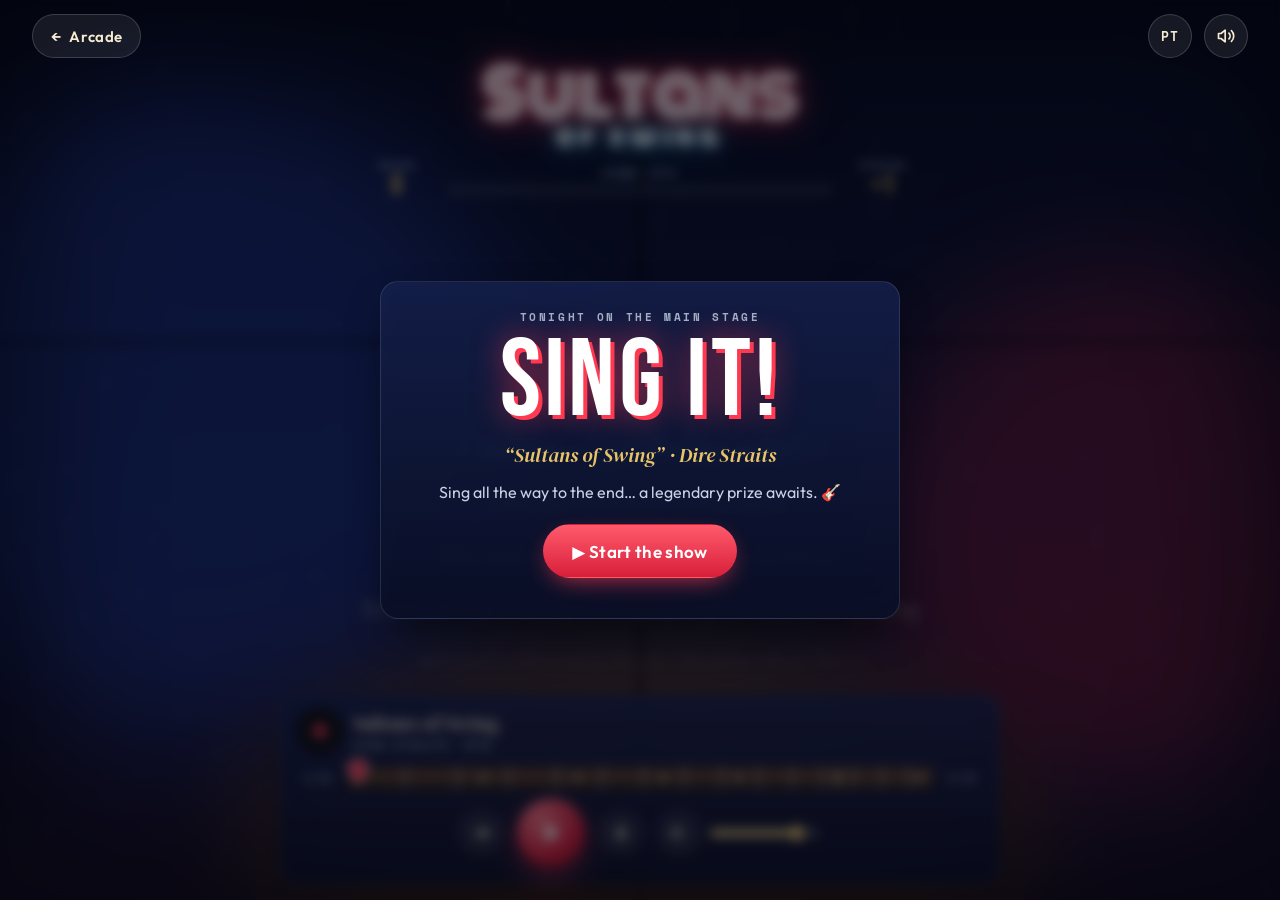
==== karaoke/index.html @ 79ee92e6 "Add The Sultan's Arcade games website A small static games site made as a gift (plain HTML/CSS/JS, n" ====
<!doctype html>
<html lang="en">
<head>
  <meta charset="utf-8">
  <meta name="viewport" content="width=device-width, initial-scale=1, viewport-fit=cover">
  <title>Sing It! · Dire Straits Karaoke</title>
  <meta name="theme-color" content="#070b1d">
  <link rel="icon" href="../assets/art/favicon.svg" type="image/svg+xml">
  <link rel="preconnect" href="https://fonts.googleapis.com">
  <link rel="preconnect" href="https://fonts.gstatic.com" crossorigin>
  <link href="https://fonts.googleapis.com/css2?family=Bebas+Neue&family=DM+Serif+Display:ital@0;1&family=Monoton&family=Outfit:wght@400;600;800&family=Space+Mono:wght@400;700&display=swap" rel="stylesheet">
  <link rel="stylesheet" href="../assets/css/theme.css">
  <link rel="stylesheet" href="../assets/css/collectible.css">
  <link rel="stylesheet" href="karaoke.css">
</head>
<body data-title-key="title.karaoke">
  <!-- ======= atmosphere: a rainy South London night outside the pub ======= -->
  <div class="scene" aria-hidden="true">
    <div class="glow g1"></div><div class="glow g2"></div><div class="glow g3"></div>
    <canvas id="rain"></canvas>
    <div class="window-frame"></div>
  </div>

  <header class="topbar">
    <a class="btn" href="../" data-nav data-i18n-attr="aria-label:nav.back">← <span class="hide-sm" data-i18n="nav.arcade">Arcade</span></a>
    <span class="spacer"></span>
    <button class="btn" type="button" id="setup-btn" hidden><svg viewBox="0 0 24 24" fill="none" stroke="currentColor" stroke-width="2" stroke-linecap="round" aria-hidden="true"><path d="M4 6h10M18 6h2M4 12h4M12 12h8M4 18h12M20 18h0"/><circle cx="16" cy="6" r="2"/><circle cx="10" cy="12" r="2"/><circle cx="18" cy="18" r="2"/></svg><span class="hide-sm" data-i18n="k.setup">Song setup</span></button>
    <button class="btn lang" data-lang-toggle type="button">PT</button>
    <button class="btn icon" data-mute-toggle type="button"></button>
  </header>

  <main class="karaoke">
    <!-- The song title and the lyrics always stay in the original English. -->
    <div class="sign" aria-hidden="true" lang="en">
      <span class="neon flicker sign-main">Sultans</span>
      <span class="neon sign-sub">of swing</span>
    </div>
    <h1 class="sr-only" data-i18n="k.h1">Sing It! Sultans of Swing karaoke</h1>

    <div class="hud">
      <div class="hud-box"><span class="hud-label" data-i18n="k.score">Score</span><span class="hud-val" id="score">0</span></div>
      <div class="hype" role="meter" data-i18n-attr="aria-label:k.hype" aria-valuemin="0" aria-valuemax="100" aria-valuenow="0" id="hype-meter">
        <span class="hud-label" data-i18n="k.hype">Crowd hype</span>
        <div class="hype-bar"><i id="hype"></i></div>
      </div>
      <div class="hud-box"><span class="hud-label" data-i18n="k.streak">Streak</span><span class="hud-val" id="streak">×1</span></div>
    </div>

    <section class="lyrics-view" data-i18n-attr="aria-label:k.lyricsAria">
      <ol class="lyrics" id="lyrics" lang="en"></ol>
      <p class="sr-only" aria-live="polite" id="lyric-live" lang="en"></p>
    </section>

    <!-- ======= the deck: transport controls ======= -->
    <section class="deck panel" data-i18n-attr="aria-label:k.controlsAria">
      <div class="now">
        <div class="disc" id="disc" aria-hidden="true"><i></i></div>
        <div class="now-text" lang="en">
          <strong id="song-title">Sultans of Swing</strong>
          <span id="song-artist">Dire Straits</span>
        </div>
      </div>

      <div class="neck-wrap">
        <span class="time" id="time-now">0:00</span>
        <div class="neck">
          <div class="neck-fill" id="neck-fill"></div>
          <div class="frets" id="frets" aria-hidden="true"></div>
          <input type="range" id="seek" min="0" max="1000" value="0" step="1" data-i18n-attr="aria-label:k.seek">
        </div>
        <span class="time" id="time-total">0:00</span>
      </div>

      <div class="transport">
        <button class="btn icon" type="button" id="restart" data-i18n-attr="aria-label:k.restart"><svg viewBox="0 0 24 24" fill="currentColor" aria-hidden="true"><path d="M6 5h2v14H6zM20 5v14L9 12z"/></svg></button>
        <button class="play" type="button" id="play" aria-label="Play"><svg class="i-play" viewBox="0 0 24 24" fill="currentColor" aria-hidden="true"><path d="M8 5v14l11-7z"/></svg><svg class="i-pause" viewBox="0 0 24 24" fill="currentColor" aria-hidden="true"><path d="M6 5h4v14H6zM14 5h4v14h-4z"/></svg></button>
        <button class="btn icon" type="button" id="mic" aria-pressed="false" data-i18n-attr="aria-label:k.mic"><svg viewBox="0 0 24 24" fill="none" stroke="currentColor" stroke-width="2" stroke-linecap="round" aria-hidden="true"><rect x="9" y="3" width="6" height="11" rx="3"/><path d="M5 11a7 7 0 0 0 14 0M12 18v3"/></svg></button>
        <div class="volume">
          <button class="btn icon" type="button" id="vol-btn" aria-label="Mute music"><svg viewBox="0 0 24 24" fill="none" stroke="currentColor" stroke-width="2" stroke-linecap="round" stroke-linejoin="round" aria-hidden="true"><path d="M11 5 6 9H3v6h3l5 4z"/><path d="M15.5 8.5a5 5 0 0 1 0 7"/></svg></button>
          <input type="range" id="volume" min="0" max="100" value="85" data-i18n-attr="aria-label:k.volume">
        </div>
      </div>
    </section>
  </main>

  <!-- ======= start screen ======= -->
  <div class="start" id="start">
    <div class="start-card panel">
      <p class="eyebrow" data-i18n="k.eyebrow">Tonight on the main stage</p>
      <h2 class="start-title" data-i18n="k.title">Sing It!</h2>
      <p class="start-sub" lang="en"><span id="start-song">“Sultans of Swing”</span> · Dire Straits</p>
      <p class="start-hint" data-i18n="k.hint">Sing all the way to the end… a legendary prize awaits. 🎸</p>
      <div class="start-actions">
        <button class="btn primary big" type="button" id="start-play" data-i18n="k.startShow" hidden>▶ Start the show</button>
      </div>
      <p class="start-foot" id="start-foot"></p>
    </div>
  </div>

  <!-- ======= song setup dialog ======= -->
  <dialog class="modal setup" id="setup">
    <div class="modal-head">
      <h2 data-i18n="k.setup">Song setup</h2>
      <button class="btn icon" type="button" data-close data-i18n-attr="aria-label:k.close">✕</button>
    </div>
    <div class="modal-body">
      <h3 data-i18n="k.lyricsH">📝 Lyrics</h3>
      <p class="muted" data-i18n-html="k.lyricsHelp"></p>
      <textarea id="lyrics-input" rows="10" spellcheck="false" lang="en" data-i18n-attr="aria-label:k.lyricsInput"></textarea>
      <div class="row">
        <button class="btn primary" type="button" id="apply-lyrics" data-i18n="k.saveLyrics">Save lyrics</button>
        <label class="btn start-at"><span data-i18n="k.startAt">Start at</span> <input id="sync-from" value="0:00" inputmode="decimal" autocomplete="off" spellcheck="false" data-i18n-attr="aria-label:k.startAtAria"></label>
        <button class="btn gold" type="button" id="sync-start" data-i18n="k.sync">⏱ Sync timings</button>
        <label class="btn"><input type="file" accept=".lrc,.txt,text/plain" id="lrc-file" class="sr-only"><span data-i18n="k.import">Import .lrc</span></label>
        <button class="btn" type="button" id="export-lrc" data-i18n="k.export">⬇ Export lyrics.js</button>
        <button class="btn" type="button" id="reset-lyrics" data-i18n="k.reset">Reset to default</button>
      </div>

      <p class="muted small" data-i18n="k.startAtHelp"></p>

      <div class="sync" id="sync" hidden>
        <p class="muted" data-i18n-html="k.syncHelp"></p>
        <p class="sync-next"><span data-i18n="k.next">Next:</span> <strong id="sync-line" lang="en">—</strong></p>
        <div class="row">
          <button class="btn primary big" type="button" id="sync-tap" data-i18n="k.tap">TAP</button>
          <button class="btn" type="button" id="sync-undo" data-i18n="k.undo">Undo</button>
          <button class="btn gold" type="button" id="sync-done" data-i18n="k.finish">Finish</button>
        </div>
        <p class="muted" id="sync-progress"></p>
      </div>
      <p class="muted small" data-i18n="k.localOnly">Lyrics are saved only in this browser — press Export lyrics.js and replace karaoke/lyrics.js with the downloaded file.</p>
    </div>
  </dialog>

  <!-- ======= the surprise ======= -->
  <div class="reveal" id="reveal" hidden>
    <div class="beams" aria-hidden="true"><i></i><i></i><i></i><i></i></div>
    <div class="reveal-inner">
      <div class="stage-1" id="stage-1">
        <p class="encore neon" data-i18n="k.encore">Encore!</p>
        <div class="stars" id="stars"></div>
        <p class="final-score"><span data-i18n="k.finalScore">Final score</span> <b id="final-score">0</b></p>
      </div>

      <div class="stage-2" id="stage-2" hidden>
        <p class="unlock-label" data-i18n="k.unlocked">✦ New collectible unlocked ✦</p>
        <button class="mystery" type="button" id="mystery" data-i18n-attr="aria-label:k.revealAria">
          <span class="mystery-inner">
            <span class="m-ring"></span>
            <span class="m-q">?</span>
            <span class="m-text" data-i18n="k.legendary">Legendary</span>
          </span>
        </button>
        <p class="tap-hint" data-i18n="k.tapReveal">Tap to reveal</p>
      </div>

      <div class="stage-miss" id="stage-miss" hidden>
        <p class="miss-icon" aria-hidden="true">🔒</p>
        <h2 class="reveal-headline" data-i18n="k.missTitle">So close!</h2>
        <p class="reveal-message" data-i18n="k.missText"></p>
        <div class="reveal-actions">
          <button class="btn primary" type="button" id="miss-again" data-i18n="k.missAgain">🎤 Sing the whole song</button>
          <a class="btn" href="../" data-nav data-i18n="k.missBack">← Back to the arcade</a>
        </div>
      </div>

      <div class="stage-3" id="stage-3" hidden>
        <p class="rarity-banner" data-i18n="k.rarityBanner">★ Legendary · Limited Edition ★</p>
        <h2 class="reveal-headline" id="reveal-headline"></h2>
        <p class="reveal-message" id="reveal-message"></p>
        <div id="reveal-tickets"></div>
        <div class="reveal-actions">
          <a class="btn gold" href="../ticket/" data-nav data-i18n="k.keep">🎟️ Keep &amp; print the tickets</a>
          <button class="btn" type="button" id="again" data-i18n="k.singAgain">🎤 Sing again</button>
        </div>
      </div>
    </div>
  </div>

  <script src="../assets/js/i18n.js"></script>
  <script src="../assets/js/arcade.js"></script>
  <script src="../assets/js/collectible.config.js"></script>
  <script src="../assets/js/collectible.js"></script>
  <script src="song.config.js"></script>
  <script src="lyrics.js"></script>
  <script src="karaoke.js"></script>
</body>
</html>
---- assets/css/theme.css ----
/* ==========================================================================
   The Sultan's Arcade — shared theme
   Every page includes this file. Page-specific styles live next to each game.
   ========================================================================== */

@view-transition { navigation: auto; }

:root {
  --night: #070b1d;
  --night-2: #0e1636;
  --navy: #16224f;
  --steel: #9fb3c8;
  --cream: #f6ead2;
  --paper: #efe2c4;
  --gold: #e8c36a;
  --gold-deep: #b8892f;
  --neon-red: #ff3b52;
  --neon-blue: #4fd1ff;
  --amber: #ffb347;
  --green: #4ade80;
  --ink: #1b1530;

  --radius: 18px;
  --shadow: 0 18px 40px -12px rgba(0, 0, 0, .65);
  --font-display: "Bebas Neue", "Impact", "Arial Narrow", sans-serif;
  --font-neon: "Monoton", "Bebas Neue", sans-serif;
  --font-serif: "DM Serif Display", Georgia, serif;
  --font-body: "Outfit", system-ui, -apple-system, "Segoe UI", sans-serif;
  --font-mono: "Space Mono", ui-monospace, Menlo, monospace;
}

*, *::before, *::after { box-sizing: border-box; }

html { -webkit-text-size-adjust: 100%; }
[hidden] { display: none !important; }

body {
  margin: 0;
  min-height: 100vh;
  min-height: 100dvh;
  font-family: var(--font-body);
  color: var(--cream);
  background:
    radial-gradient(1200px 600px at 50% -10%, rgba(79, 209, 255, .14), transparent 60%),
    radial-gradient(900px 500px at 100% 100%, rgba(255, 59, 82, .12), transparent 60%),
    var(--night);
  overflow-x: hidden;
  animation: page-in .5s ease both;
}

@keyframes page-in { from { opacity: 0; transform: translateY(8px); } to { opacity: 1; transform: none; } }
body.leaving { animation: page-out .28s ease both; }
@keyframes page-out { to { opacity: 0; transform: translateY(-6px); } }

a { color: var(--gold); }
img { max-width: 100%; display: block; }

:focus-visible { outline: 3px solid var(--neon-blue); outline-offset: 3px; border-radius: 6px; }

.sr-only {
  position: absolute; width: 1px; height: 1px; padding: 0; margin: -1px;
  overflow: hidden; clip: rect(0 0 0 0); white-space: nowrap; border: 0;
}

/* ---------- top bar shared by game pages ---------- */
.topbar {
  position: relative; z-index: 20;
  display: flex; align-items: center; gap: 12px;
  padding: 14px clamp(16px, 4vw, 32px);
}
.topbar .spacer { flex: 1; }
.topbar h1 {
  margin: 0; font-family: var(--font-display); font-weight: 400;
  letter-spacing: .06em; font-size: clamp(22px, 4vw, 30px);
}

/* ---------- buttons ---------- */
.btn {
  --bg: rgba(255, 255, 255, .08);
  display: inline-flex; align-items: center; justify-content: center; gap: 8px;
  min-height: 44px; padding: 10px 18px;
  border: 1px solid rgba(255, 255, 255, .16); border-radius: 999px;
  background: var(--bg); color: var(--cream);
  font: 600 15px/1 var(--font-body); letter-spacing: .02em;
  text-decoration: none; cursor: pointer;
  transition: transform .15s ease, background .2s ease, box-shadow .2s ease, border-color .2s;
  -webkit-tap-highlight-color: transparent;
}
.btn:hover { background: rgba(255, 255, 255, .14); transform: translateY(-1px); }
.btn:active { transform: translateY(1px) scale(.98); }
.btn[disabled] { opacity: .45; pointer-events: none; }
.btn.primary {
  background: linear-gradient(180deg, #ff5a6c, #d81f3a);
  border-color: transparent; color: #fff;
  box-shadow: 0 8px 24px -8px rgba(255, 59, 82, .8);
}
.btn.primary:hover { box-shadow: 0 10px 30px -6px rgba(255, 59, 82, .95); }
.btn.gold {
  background: linear-gradient(180deg, #f4d68a, #c9993d);
  color: #2a1c05; border-color: transparent;
  box-shadow: 0 8px 24px -8px rgba(232, 195, 106, .8);
}
.btn.icon { width: 44px; padding: 0; }
.btn.lang { width: 44px; padding: 0; font: 700 13px/1 var(--font-mono); letter-spacing: .06em; }
.btn svg { width: 20px; height: 20px; flex: none; }

/* ---------- neon text ---------- */
.neon {
  font-family: var(--font-neon); font-weight: 400;
  color: #fff;
  text-shadow:
    0 0 4px #fff, 0 0 10px var(--glow, var(--neon-red)),
    0 0 22px var(--glow, var(--neon-red)), 0 0 44px var(--glow, var(--neon-red));
}
.flicker { animation: flicker 6s infinite steps(1); }
@keyframes flicker {
  0%, 18%, 22%, 62%, 64%, 100% { opacity: 1; }
  20%, 63% { opacity: .35; }
}

/* ---------- panels & modals ---------- */
.panel {
  background: linear-gradient(180deg, rgba(22, 34, 79, .82), rgba(10, 15, 38, .92));
  border: 1px solid rgba(159, 179, 200, .18);
  border-radius: var(--radius);
  box-shadow: var(--shadow);
  backdrop-filter: blur(10px);
}

dialog.modal {
  width: min(640px, calc(100vw - 32px));
  max-height: calc(100dvh - 32px);
  padding: 0; color: var(--cream);
  background: linear-gradient(180deg, #17224d, #0b1129);
  border: 1px solid rgba(159, 179, 200, .25);
  border-radius: var(--radius);
  box-shadow: 0 30px 80px rgba(0, 0, 0, .7);
}
dialog.modal::backdrop { background: rgba(3, 5, 15, .7); backdrop-filter: blur(4px); }
dialog.modal[open] { animation: pop .25s ease both; }
@keyframes pop { from { opacity: 0; transform: scale(.96) translateY(8px); } }
.modal-head { display: flex; align-items: center; gap: 12px; padding: 18px 20px 6px; }
.modal-head h2 { margin: 0; flex: 1; font-family: var(--font-display); font-weight: 400; letter-spacing: .05em; font-size: 28px; }
.modal-body { padding: 8px 20px 20px; }

/* ---------- toast ---------- */
.toast {
  position: fixed; left: 50%; bottom: 24px; z-index: 200;
  transform: translate(-50%, 20px); opacity: 0;
  padding: 12px 18px; border-radius: 12px;
  background: #101a3d; border: 1px solid rgba(255, 255, 255, .15);
  box-shadow: var(--shadow); transition: .3s ease; pointer-events: none;
  max-width: calc(100vw - 32px);
}
.toast.show { transform: translate(-50%, 0); opacity: 1; }

/* ---------- confetti canvas ---------- */
canvas.fx-layer { position: fixed; inset: 0; width: 100%; height: 100%; pointer-events: none; z-index: 150; }

@media (prefers-reduced-motion: reduce) {
  *, *::before, *::after { animation-duration: .01ms !important; animation-iteration-count: 1 !important; transition-duration: .01ms !important; }
}
---- assets/css/collectible.css ----
/* ==========================================================================
   Collectible concert ticket — vintage poster meets holographic trading card
   ========================================================================== */

.ticket-pair {
  display: flex; justify-content: center; align-items: flex-start;
  gap: clamp(16px, 3vw, 36px); flex-wrap: wrap;
  perspective: 1400px;
}
.ticket-slot { width: min(340px, 86vw); }

.ticket {
  --mx: 50%; --my: 30%;
  --paper: #f3e6c8; --ink: #20172e; --red: #c8192f; --gold: #c9993d; --navy: #14204a;
  position: relative; isolation: isolate;
  display: flex; flex-direction: column;
  border-radius: 16px; overflow: hidden;
  color: var(--ink);
  background:
    url("data:image/svg+xml,%3Csvg xmlns='http://www.w3.org/2000/svg' width='160' height='160'%3E%3Cfilter id='n'%3E%3CfeTurbulence type='fractalNoise' baseFrequency='.9' numOctaves='2' stitchTiles='stitch'/%3E%3CfeColorMatrix values='0 0 0 0 .35 0 0 0 0 .25 0 0 0 0 .1 0 0 0 .18 0'/%3E%3C/filter%3E%3Crect width='100%25' height='100%25' filter='url(%23n)'/%3E%3C/svg%3E"),
    linear-gradient(180deg, #f8edd3, var(--paper));
  box-shadow:
    0 0 0 2px #2a1c05,
    0 0 0 5px #e8c36a,
    0 0 0 7px #8a6420,
    0 30px 60px -20px rgba(0, 0, 0, .8),
    0 0 50px -10px rgba(232, 195, 106, .5);
  transform: rotateX(var(--rx, 0deg)) rotateY(var(--ry, 0deg));
  transform-style: preserve-3d;
  transition: transform .2s ease-out;
  font-family: var(--font-body);
}

.t-main { padding: 14px 16px 10px; position: relative; }

.t-top {
  display: flex; justify-content: space-between; align-items: center; gap: 8px;
  font: 700 10px/1 var(--font-mono); letter-spacing: .16em; text-transform: uppercase;
  color: var(--red); padding-bottom: 10px; border-bottom: 1.5px dashed rgba(32, 23, 46, .35);
}
.t-serial { color: var(--ink); }

/* ---- artwork window ---- */
.t-art {
  position: relative; margin: 12px 0 0; aspect-ratio: 1 / 1.02; border-radius: 160px 160px 10px 10px;
  overflow: hidden; border: 3px solid var(--ink);
  background: linear-gradient(180deg, #0b1230 0%, #24306e 38%, #b2324a 64%, #f39b4a 82%, #ffd58a 100%);
  box-shadow: inset 0 0 0 3px #e8c36a;
}
.t-sun {
  position: absolute; left: 50%; top: 58%; width: 78%; aspect-ratio: 1; transform: translate(-50%, -50%);
  border-radius: 50%;
  /* retro striped sunset: solid top half, venetian stripes on the lower half */
  background: radial-gradient(circle, #ffe7a8, #ff8a4c 70%);
  -webkit-mask: linear-gradient(#000 0 50%, transparent 50%), repeating-linear-gradient(180deg, #000 0 10px, transparent 10px 15px);
  mask: linear-gradient(#000 0 50%, transparent 50%), repeating-linear-gradient(180deg, #000 0 10px, transparent 10px 15px);
  -webkit-mask-composite: source-over; mask-composite: add;
  opacity: .9;
}
.t-rays {
  position: absolute; inset: -40%;
  background: repeating-conic-gradient(from 0deg at 50% 62%, rgba(255, 231, 168, .22) 0 6deg, transparent 6deg 18deg);
  animation: rays 40s linear infinite;
}
@keyframes rays { to { transform: rotate(360deg); } }
.t-guitar { position: absolute; width: 30%; right: 4%; bottom: 2%; transform: rotate(24deg); filter: drop-shadow(0 6px 8px rgba(0, 0, 0, .5)); }
.t-portrait { position: absolute; left: 50%; bottom: 0; width: 84%; height: auto; transform: translateX(-52%); filter: drop-shadow(0 8px 14px rgba(0, 0, 0, .45)); }
.t-rarity, .t-edition {
  position: absolute; top: 30%; font: 700 9px/1 var(--font-mono); letter-spacing: .14em; text-transform: uppercase;
  padding: 5px 7px; border-radius: 4px; z-index: 2;
}
.t-rarity { left: 8px; color: #2a1c05; background: linear-gradient(135deg, #fff2c4, #e8c36a 50%, #b8892f); box-shadow: 0 2px 6px rgba(0, 0, 0, .4); }
.t-edition { right: 8px; color: #fff; background: var(--red); }

/* ---- titles ---- */
.t-title { text-align: center; margin-top: 12px; }
.t-present { margin: 0; font: 700 10px/1.2 var(--font-mono); letter-spacing: .18em; text-transform: uppercase; color: var(--navy); }
.t-artist {
  margin: 6px 0 0; font: 400 clamp(40px, 12vw, 52px)/.9 var(--font-display); letter-spacing: .04em;
  color: var(--red);
  text-shadow: 2px 2px 0 var(--ink), 4px 4px 0 rgba(232, 195, 106, .9);
}
.t-song { margin: 6px 0 0; font: italic 400 24px/1 var(--font-serif); color: var(--navy); }
.t-feat { margin: 6px 0 0; font-size: 12px; letter-spacing: .04em; color: #4a3f55; }
.t-feat strong { color: var(--red); font-weight: 800; text-transform: uppercase; letter-spacing: .08em; }

.t-grid {
  display: grid; grid-template-columns: 1.5fr .9fr .9fr 1fr; margin: 12px 0 0; padding: 0;
  border: 1.5px solid var(--ink); border-radius: 6px; overflow: hidden;
}
.t-grid div { padding: 6px 4px; text-align: center; border-left: 1.5px solid var(--ink); }
.t-grid div:first-child { border-left: 0; }
.t-grid dt { font: 700 8px/1 var(--font-mono); letter-spacing: .14em; text-transform: uppercase; color: #6b5e74; }
.t-grid dd { margin: 4px 0 0; font: 400 16px/1 var(--font-display); letter-spacing: .04em; white-space: nowrap; overflow: hidden; text-overflow: ellipsis; }
.t-venue { margin: 8px 0 0; text-align: center; font: 700 9px/1 var(--font-mono); letter-spacing: .14em; text-transform: uppercase; color: #6b5e74; }

/* ---- perforation & stub ---- */
.t-perf { position: relative; height: 18px; }
.t-perf::before { content: ""; position: absolute; left: 14px; right: 14px; top: 50%; border-top: 2px dashed rgba(32, 23, 46, .45); }
.t-perf::after {
  content: ""; position: absolute; inset: 0 -9px;
  background: radial-gradient(circle at 0 50%, var(--night) 9px, transparent 9.5px), radial-gradient(circle at 100% 50%, var(--night) 9px, transparent 9.5px);
}
.t-stub {
  display: grid; grid-template-columns: 1fr auto; align-items: center; gap: 4px 12px;
  padding: 6px 16px 14px; background: linear-gradient(180deg, transparent, rgba(200, 25, 47, .08));
}
.t-stub div { display: flex; flex-direction: column; gap: 4px; }
.t-admit { font: 400 26px/1 var(--font-display); letter-spacing: .1em; color: var(--red); }
.t-stub span { font: 700 9px/1 var(--font-mono); letter-spacing: .12em; text-transform: uppercase; color: #4a3f55; }
.t-barcode { width: 110px; height: 34px; fill: var(--ink); }
.t-stub-serial { grid-column: 2; text-align: center; }

/* ---- holographic foil ---- */
.t-holo {
  position: absolute; inset: 0; z-index: 3; pointer-events: none; border-radius: inherit;
  background:
    radial-gradient(circle at var(--mx) var(--my), rgba(255, 255, 255, .55), transparent 35%),
    linear-gradient(115deg, transparent 20%, rgba(255, 0, 128, .35) 32%, rgba(255, 220, 0, .3) 40%, rgba(0, 255, 170, .3) 48%, rgba(0, 170, 255, .35) 56%, transparent 68%);
  background-size: 100% 100%, 260% 260%;
  background-position: center, var(--mx) var(--my);
  mix-blend-mode: color-dodge; opacity: .42;
  transition: opacity .3s;
}
.ticket:hover .t-holo { opacity: .7; }

/* Mobile with no pointer: slow automatic shimmer */
@media (hover: none) {
  .t-holo { animation: holo 5s ease-in-out infinite alternate; }
  @keyframes holo { from { background-position: center, 0% 0%; } to { background-position: center, 100% 100%; } }
}

/* ---- locked silhouette ---- */
.ticket-locked {
  width: min(340px, 86vw); aspect-ratio: 340 / 640; margin: 0 auto; border-radius: 16px;
  display: grid; place-items: center; text-align: center; padding: 24px;
  border: 2px dashed rgba(159, 179, 200, .4); color: var(--steel);
  background: repeating-linear-gradient(45deg, rgba(255, 255, 255, .03) 0 12px, transparent 12px 24px);
}
.ticket-locked .lock { font-size: 64px; filter: grayscale(1); }

/* ---- print: just the tickets on a clean page ---- */
@media print {
  @page { margin: 12mm; }
  body { background: #fff !important; animation: none !important; }
  .no-print, canvas.fx-layer { display: none !important; }
  .ticket-pair { gap: 10mm; }
  .ticket-slot { width: 82mm; break-inside: avoid; }
  .ticket { transform: none !important; box-shadow: 0 0 0 2px #2a1c05, 0 0 0 5px #e8c36a, 0 0 0 7px #8a6420; -webkit-print-color-adjust: exact; print-color-adjust: exact; }
  .t-holo, .t-rays { display: none; }
  .t-perf::after { background: radial-gradient(circle at 0 50%, #fff 9px, transparent 9.5px), radial-gradient(circle at 100% 50%, #fff 9px, transparent 9.5px); }
}
---- karaoke/karaoke.css ----
/* ==========================================================================
   Sing It! — a rainy South London night, neon through a pub window
   ========================================================================== */

body { overflow: hidden; height: 100dvh; display: flex; flex-direction: column; }
.hide-sm { display: inline; }

/* ---------------- scene ---------------- */
.scene { position: fixed; inset: 0; z-index: -1; background: linear-gradient(180deg, #060a1c 0%, #0c1538 55%, #1a0f24 100%); overflow: hidden; }
.glow { position: absolute; border-radius: 50%; filter: blur(60px); opacity: .55; animation: breathe 8s ease-in-out infinite; }
.g1 { width: 50vw; height: 50vw; left: -10vw; top: 10vh; background: #213a9b; }
.g2 { width: 40vw; height: 40vw; right: -8vw; top: 30vh; background: #8a1730; animation-delay: -3s; }
.g3 { width: 60vw; height: 30vw; left: 20vw; bottom: -10vw; background: #b8701c; opacity: .35; animation-delay: -5s; }
@keyframes breathe { 50% { transform: scale(1.15); opacity: .35; } }
#rain { position: absolute; inset: 0; width: 100%; height: 100%; }
.window-frame {
  position: absolute; inset: 0;
  background:
    linear-gradient(90deg, transparent calc(50% - 4px), rgba(0, 0, 0, .55) calc(50% - 4px) calc(50% + 4px), transparent calc(50% + 4px)),
    linear-gradient(180deg, transparent calc(38% - 4px), rgba(0, 0, 0, .5) calc(38% - 4px) calc(38% + 4px), transparent calc(38% + 4px));
  box-shadow: inset 0 0 120px 40px rgba(0, 0, 0, .8);
  opacity: .6;
}

/* ---------------- layout ---------------- */
.karaoke {
  flex: 1; min-height: 0;
  display: flex; flex-direction: column; align-items: center;
  width: min(900px, 100%); margin: 0 auto; padding: 0 16px max(16px, env(safe-area-inset-bottom));
}

.sign { text-align: center; line-height: .9; margin-top: -6px; user-select: none; }
.sign-main { display: block; font-size: clamp(34px, 8vw, 64px); --glow: var(--neon-red); }
.sign-sub { display: block; font-size: clamp(14px, 3vw, 22px); letter-spacing: .3em; --glow: var(--neon-blue); margin-top: 4px; }

/* ---------------- HUD ---------------- */
.hud { display: grid; grid-template-columns: auto 1fr auto; gap: 14px; align-items: center; width: min(560px, 100%); margin: 14px 0 4px; }
.hud-box { display: flex; flex-direction: column; align-items: center; min-width: 74px; }
.hud-label { font: 700 10px/1 var(--font-mono); letter-spacing: .18em; text-transform: uppercase; color: var(--steel); }
.hud-val { font: 400 28px/1.1 var(--font-display); letter-spacing: .05em; color: var(--gold); font-variant-numeric: tabular-nums; }
.hud-val.bump { animation: bump .3s ease; }
@keyframes bump { 50% { transform: scale(1.25); color: #fff; } }
.hype { display: flex; flex-direction: column; gap: 6px; align-items: center; }
.hype-bar { width: 100%; height: 10px; border-radius: 99px; background: rgba(255, 255, 255, .08); overflow: hidden; box-shadow: inset 0 0 0 1px rgba(255, 255, 255, .1); }
.hype-bar i { display: block; height: 100%; width: 0%; border-radius: inherit; background: linear-gradient(90deg, var(--neon-blue), var(--gold), var(--neon-red)); box-shadow: 0 0 12px var(--neon-red); transition: width .15s linear; }

/* ---------------- lyrics ---------------- */
.lyrics-view {
  position: relative; flex: 1; min-height: 160px; width: 100%; overflow: hidden;
  -webkit-mask: linear-gradient(transparent, #000 22%, #000 78%, transparent);
  mask: linear-gradient(transparent, #000 22%, #000 78%, transparent);
}
.lyrics {
  list-style: none; margin: 0; padding: 0; text-align: center;
  position: absolute; left: 0; right: 0; top: 50%;
  transition: transform .6s cubic-bezier(.2, .8, .2, 1);
}
.lyrics li {
  --p: 0%;
  /* side padding + wrapping keep long lines fully inside the lyrics area */
  padding: 10px clamp(12px, 4vw, 40px); margin: 0;
  font: 700 clamp(17px, 3.2vw, 26px)/1.25 var(--font-body);
  overflow-wrap: anywhere; text-wrap: balance;
  color: rgba(246, 234, 210, .32);
  transform: scale(.92); transform-origin: center;
  transition: transform .45s ease, color .45s ease, opacity .45s ease, filter .45s, font-size .3s ease;
  filter: blur(.6px);
}
.lyrics li.near { color: rgba(246, 234, 210, .55); filter: none; }
.lyrics li.past { opacity: .5; }
.lyrics li.current {
  /* bigger via font-size (not a zoom), so the line re-wraps instead of spilling past the edges */
  transform: none; filter: none;
  font-size: clamp(21px, 4.2vw, 36px); line-height: 1.2;
  color: transparent;
  background: linear-gradient(90deg, var(--gold) 0 var(--p), rgba(246, 234, 210, .95) var(--p) 100%);
  -webkit-background-clip: text; background-clip: text;
  text-shadow: none;
}
.lyrics li.current .txt { filter: drop-shadow(0 0 18px rgba(232, 195, 106, .35)); }
.lyrics li.inst { font-family: var(--font-serif); font-style: italic; font-weight: 400; }
.lyrics li.inst.current { color: var(--neon-blue); background: none; animation: pulse 1.6s ease-in-out infinite; }
@keyframes pulse { 50% { opacity: .55; } }
.lyrics li.current::after {
  content: ""; display: block; height: 3px; width: var(--p); max-width: 60%; margin: 8px auto 0; border-radius: 3px;
  background: linear-gradient(90deg, transparent, var(--neon-red)); box-shadow: 0 0 10px var(--neon-red);
}
.lyrics li.inst.current::after { display: none; }

/* ---------------- deck ---------------- */
.deck { width: min(720px, 100%); padding: 14px 18px 16px; margin-top: 8px; }
.now { display: flex; align-items: center; gap: 12px; }
.disc { width: 42px; height: 42px; border-radius: 50%; flex: none; background: radial-gradient(circle, var(--neon-red) 0 22%, #111 23%), repeating-radial-gradient(circle, #151515 0 2px, #222 2px 3px); box-shadow: 0 0 0 2px #000; animation: spin 3s linear infinite paused; position: relative; }
.disc i { position: absolute; inset: 46%; background: #0b1230; border-radius: 50%; }
.playing .disc { animation-play-state: running; }
@keyframes spin { to { transform: rotate(360deg); } }
.now-text { display: flex; flex-direction: column; min-width: 0; flex: 1; }
.now-text strong { font-family: var(--font-serif); font-weight: 400; font-size: 20px; white-space: nowrap; overflow: hidden; text-overflow: ellipsis; }
.now-text span { color: var(--steel); font-size: 13px; letter-spacing: .1em; text-transform: uppercase; }

/* the progress bar is a guitar neck; the thumb is a plectrum */
.neck-wrap { display: flex; align-items: center; gap: 10px; margin: 14px 0 10px; }
.time { font: 12px/1 var(--font-mono); color: var(--steel); min-width: 38px; text-align: center; font-variant-numeric: tabular-nums; }
.neck {
  position: relative; flex: 1; height: 22px; border-radius: 4px;
  background: linear-gradient(180deg, #4a2c1a, #2c180d); box-shadow: inset 0 0 0 1px rgba(0, 0, 0, .6), 0 2px 0 rgba(255, 255, 255, .06);
}
.neck::before { /* strings */
  content: ""; position: absolute; inset: 3px 0; pointer-events: none;
  background: repeating-linear-gradient(180deg, rgba(230, 220, 200, .45) 0 1px, transparent 1px 3.2px);
}
.neck-fill { position: absolute; inset: 0 auto 0 0; width: 0%; border-radius: 4px 0 0 4px; background: linear-gradient(90deg, rgba(232, 195, 106, .15), rgba(255, 59, 82, .45)); box-shadow: 0 0 14px rgba(255, 59, 82, .5); pointer-events: none; }
.frets { position: absolute; inset: 0; pointer-events: none; }
.frets i { position: absolute; top: 0; bottom: 0; width: 2px; background: linear-gradient(#d9d9d9, #8f8f8f); opacity: .7; }
.frets b { position: absolute; top: 50%; width: 6px; height: 6px; margin: -3px 0 0 -3px; border-radius: 50%; background: #efe2c4; opacity: .8; }
#seek { position: absolute; inset: -10px 0; width: 100%; height: calc(100% + 20px); margin: 0; background: transparent; -webkit-appearance: none; appearance: none; cursor: pointer; }
#seek::-webkit-slider-runnable-track { height: 100%; background: transparent; }
#seek::-moz-range-track { background: transparent; }
#seek::-webkit-slider-thumb { -webkit-appearance: none; width: 22px; height: 26px; margin-top: 2px; border: 0; background: url("data:image/svg+xml,%3Csvg xmlns='http://www.w3.org/2000/svg' viewBox='0 0 22 26'%3E%3Cpath d='M11 1c6 0 10 3 10 8 0 6-6 13-10 16C7 22 1 15 1 9c0-5 4-8 10-8z' fill='%23ff3b52' stroke='%23fff' stroke-width='1.5'/%3E%3C/svg%3E") center/contain no-repeat; filter: drop-shadow(0 2px 4px rgba(0, 0, 0, .6)); }
#seek::-moz-range-thumb { width: 22px; height: 26px; border: 0; border-radius: 0; background: url("data:image/svg+xml,%3Csvg xmlns='http://www.w3.org/2000/svg' viewBox='0 0 22 26'%3E%3Cpath d='M11 1c6 0 10 3 10 8 0 6-6 13-10 16C7 22 1 15 1 9c0-5 4-8 10-8z' fill='%23ff3b52' stroke='%23fff' stroke-width='1.5'/%3E%3C/svg%3E") center/contain no-repeat; }
#seek:focus-visible { outline: none; }
#seek:focus-visible::-webkit-slider-thumb { filter: drop-shadow(0 0 6px var(--neon-blue)); }

.transport { display: flex; align-items: center; justify-content: center; gap: 14px; }
.play {
  width: 68px; height: 68px; border-radius: 50%; border: 0; cursor: pointer; color: #fff;
  background: radial-gradient(circle at 35% 30%, #ff7a88, #d81f3a 60%, #8a0f22);
  box-shadow: 0 10px 30px -6px rgba(255, 59, 82, .8), inset 0 -4px 0 rgba(0, 0, 0, .25), inset 0 2px 0 rgba(255, 255, 255, .3);
  display: grid; place-items: center; transition: transform .15s;
}
.play:hover { transform: scale(1.06); }
.play:active { transform: scale(.95); }
.play svg { width: 30px; height: 30px; grid-area: 1 / 1; }
.play .i-pause, .playing .play .i-play { display: none; }
.playing .play .i-pause { display: block; }
#mic[aria-pressed="true"] { background: rgba(74, 222, 128, .2); border-color: var(--green); color: var(--green); box-shadow: 0 0 0 calc(var(--lvl, 0) * 8px) rgba(74, 222, 128, .25); }
.volume { display: flex; align-items: center; gap: 6px; }
#volume { width: 110px; accent-color: var(--gold); }

/* ---------------- start screen ---------------- */
.start { position: fixed; inset: 0; z-index: 50; display: grid; place-items: center; padding: 16px; background: rgba(4, 6, 18, .55); backdrop-filter: blur(6px); transition: opacity .4s; }
.start.hide { opacity: 0; pointer-events: none; }
.start-card { width: min(520px, 100%); text-align: center; padding: 30px 24px 24px; }
.eyebrow { margin: 0; font: 700 11px/1 var(--font-mono); letter-spacing: .24em; text-transform: uppercase; color: var(--steel); }
.start-title { margin: 10px 0 0; font: 400 clamp(64px, 16vw, 110px)/.9 var(--font-display); letter-spacing: .03em; color: #fff; text-shadow: 0 0 30px rgba(255, 59, 82, .6), 4px 4px 0 var(--neon-red); }
.start-sub { margin: 10px 0 0; font: italic 400 20px/1.3 var(--font-serif); color: var(--gold); }
.start-hint { margin: 14px 0 0; color: #c8d2e3; }
.start-actions { display: flex; flex-direction: column; gap: 10px; align-items: center; margin-top: 22px; }
.btn.big { min-height: 54px; padding: 14px 28px; font-size: 17px; }
.file-btn { cursor: pointer; }
.file-btn:focus-within { outline: 3px solid var(--neon-blue); outline-offset: 3px; }
.start-foot { margin: 16px 0 0; font-size: 13px; color: #8291b0; }
.start-foot button { background: none; border: 0; color: var(--gold); text-decoration: underline; cursor: pointer; font: inherit; padding: 0; }

/* ---------------- setup dialog ---------------- */
.setup h3 { margin: 18px 0 6px; font-size: 16px; }
.setup .row { display: flex; flex-wrap: wrap; gap: 8px; margin-top: 10px; }
.setup .row label { cursor: pointer; }
.muted { color: #a5b2c9; margin: 4px 0; font-size: 14px; line-height: 1.5; }
.small { font-size: 12px; margin-top: 16px; }
.setup textarea { width: 100%; margin-top: 8px; padding: 12px; border-radius: 12px; border: 1px solid rgba(159, 179, 200, .3); background: rgba(0, 0, 0, .35); color: var(--cream); font: 13px/1.5 var(--font-mono); resize: vertical; }
.setup code, kbd { font-family: var(--font-mono); font-size: 12px; background: rgba(255, 255, 255, .1); padding: 1px 5px; border-radius: 4px; }
.start-at { gap: 8px; cursor: text; }
.start-at input { width: 64px; padding: 6px 8px; border-radius: 8px; border: 1px solid rgba(159, 179, 200, .35); background: rgba(0, 0, 0, .35); color: var(--cream); font: 600 14px/1 var(--font-mono); text-align: center; }
.sync { margin-top: 16px; padding: 14px; border-radius: 14px; border: 1px solid rgba(232, 195, 106, .4); background: rgba(232, 195, 106, .07); }
.sync-next { font-size: 18px; margin: 8px 0; }
.sync-next strong { color: var(--gold); }

/* ---------------- reveal ---------------- */
.reveal { position: fixed; inset: 0; z-index: 100; overflow-y: auto; background: radial-gradient(ellipse at 50% 30%, rgba(30, 40, 100, .9), rgba(3, 4, 12, .97) 70%); animation: fade-in .6s ease both; }
@keyframes fade-in { from { opacity: 0; } }
.beams { position: fixed; inset: 0; pointer-events: none; overflow: hidden; }
.beams i { position: absolute; top: -10%; left: 50%; width: 30vw; height: 130vh; transform-origin: top center; background: linear-gradient(180deg, rgba(255, 240, 200, .22), transparent 75%); clip-path: polygon(46% 0, 54% 0, 100% 100%, 0 100%); animation: beam 6s ease-in-out infinite alternate; }
.beams i:nth-child(1) { --a: -35deg; margin-left: -15vw; }
.beams i:nth-child(2) { --a: -12deg; margin-left: -15vw; animation-delay: -1.5s; background: linear-gradient(180deg, rgba(255, 59, 82, .2), transparent 75%); }
.beams i:nth-child(3) { --a: 12deg; margin-left: -15vw; animation-delay: -3s; background: linear-gradient(180deg, rgba(79, 209, 255, .2), transparent 75%); }
.beams i:nth-child(4) { --a: 35deg; margin-left: -15vw; animation-delay: -4.5s; }
@keyframes beam { from { transform: rotate(calc(var(--a) - 12deg)); } to { transform: rotate(calc(var(--a) + 12deg)); } }
.reveal-inner { position: relative; min-height: 100%; display: grid; place-items: center; padding: 40px 16px; text-align: center; }

.encore { margin: 0; font-size: clamp(56px, 14vw, 120px); --glow: var(--gold); animation: zoom-in .7s cubic-bezier(.2, 1.4, .4, 1) both; }
@keyframes zoom-in { from { transform: scale(.3); opacity: 0; } }
.stars { display: flex; gap: 10px; justify-content: center; margin-top: 18px; font-size: clamp(40px, 10vw, 64px); }
.stars span { opacity: 0; transform: scale(0) rotate(-90deg); filter: drop-shadow(0 0 12px rgba(232, 195, 106, .9)); }
.stars span.on { animation: star-in .5s cubic-bezier(.2, 1.6, .4, 1) forwards; }
.stars span.off { animation: star-in .5s ease forwards; filter: grayscale(1) opacity(.35); }
@keyframes star-in { to { opacity: 1; transform: none; } }
.final-score { margin: 14px 0 0; font: 400 26px/1 var(--font-display); letter-spacing: .1em; color: var(--steel); }
.final-score b { color: #fff; font-weight: 400; }

.unlock-label { margin: 0 0 26px; font: 700 13px/1 var(--font-mono); letter-spacing: .3em; text-transform: uppercase; color: var(--gold); animation: pulse 1.4s ease-in-out infinite; }
.mystery {
  position: relative; width: min(240px, 62vw); aspect-ratio: 5 / 7; border: 0; padding: 0; cursor: pointer; border-radius: 18px;
  background: linear-gradient(135deg, #1d2b6b, #0a1030); color: var(--gold);
  box-shadow: 0 0 0 3px #e8c36a, 0 0 0 6px #6b4a16, 0 0 60px 10px rgba(232, 195, 106, .45), 0 30px 60px rgba(0, 0, 0, .8);
  animation: float 2.6s ease-in-out infinite, glow 1.3s ease-in-out infinite alternate;
  overflow: hidden;
}
.mystery::before { content: ""; position: absolute; inset: -50%; background: conic-gradient(from 0deg, transparent, rgba(232, 195, 106, .5), transparent 30%); animation: spin 3s linear infinite; }
.mystery::after { content: ""; position: absolute; inset: 6px; border-radius: 13px; background: repeating-linear-gradient(45deg, #121c4d 0 10px, #0f1840 10px 20px); }
.mystery-inner { position: absolute; inset: 0; z-index: 1; display: grid; place-items: center; }
.m-ring { position: absolute; width: 60%; aspect-ratio: 1; border-radius: 50%; border: 3px dashed rgba(232, 195, 106, .7); animation: spin 12s linear infinite; }
.m-q { font: 400 110px/1 var(--font-display); text-shadow: 0 0 24px rgba(232, 195, 106, .9); }
.m-text { position: absolute; bottom: 14%; font: 700 12px/1 var(--font-mono); letter-spacing: .3em; text-transform: uppercase; }
.mystery.shake { animation: shake .5s ease-in-out infinite; }
.mystery.open { animation: open-card .6s ease-in forwards; }
@keyframes float { 50% { transform: translateY(-12px) rotate(1.5deg); } }
@keyframes glow { to { box-shadow: 0 0 0 3px #f4d68a, 0 0 0 6px #6b4a16, 0 0 90px 24px rgba(232, 195, 106, .7), 0 30px 60px rgba(0, 0, 0, .8); } }
@keyframes shake { 0%, 100% { transform: rotate(0); } 25% { transform: rotate(-6deg) scale(1.04); } 75% { transform: rotate(6deg) scale(1.04); } }
@keyframes open-card { to { transform: scale(1.6) rotateY(90deg); opacity: 0; filter: brightness(3); } }
.tap-hint { margin: 22px 0 0; color: var(--steel); animation: pulse 1.4s ease-in-out infinite; }

.flash { position: fixed; inset: 0; z-index: 140; background: #fff; pointer-events: none; animation: flash .9s ease-out forwards; }
@keyframes flash { from { opacity: 1; } to { opacity: 0; } }

.rarity-banner {
  display: inline-block; margin: 0 0 14px; padding: 8px 18px; border-radius: 999px;
  font: 700 12px/1 var(--font-mono); letter-spacing: .24em; text-transform: uppercase; color: #2a1c05;
  background: linear-gradient(90deg, #b8892f, #fff2c4, #e8c36a, #fff2c4, #b8892f); background-size: 200% 100%;
  animation: shine 2.5s linear infinite, zoom-in .6s cubic-bezier(.2, 1.4, .4, 1) both;
}
@keyframes shine { to { background-position: -200% 0; } }
.reveal-headline { margin: 0; font: 400 clamp(36px, 8vw, 64px)/1 var(--font-display); letter-spacing: .04em; color: #fff; text-shadow: 0 0 24px rgba(232, 195, 106, .6); animation: rise .6s .2s ease both; }
.reveal-message { margin: 10px auto 28px; max-width: 54ch; color: #d6deec; font-size: 17px; animation: rise .6s .35s ease both; }
@keyframes rise { from { opacity: 0; transform: translateY(16px); } }
#reveal-tickets .ticket-slot { animation: deal .9s cubic-bezier(.2, 1.2, .3, 1) backwards; animation-delay: calc(.5s + var(--i) * .35s); }
@keyframes deal { from { opacity: 0; transform: translateY(80px) rotate(calc(-14deg + var(--i) * 28deg)) scale(.6); } }
.reveal-actions { display: flex; gap: 10px; flex-wrap: wrap; justify-content: center; margin-top: 30px; animation: rise .6s 1.4s ease both; }

.miss-icon { margin: 0 0 10px; font-size: 72px; filter: drop-shadow(0 0 20px rgba(232, 195, 106, .5)); animation: zoom-in .6s cubic-bezier(.2, 1.4, .4, 1) both; }
.stage-miss .reveal-actions { animation-delay: .5s; }

/* ---------------- responsive ---------------- */
@media (max-width: 600px) {
  .hide-sm { display: none; }
  .hud { gap: 8px; margin-top: 8px; }
  .hud-box { min-width: 58px; }
  .hud-val { font-size: 22px; }
  .deck { padding: 12px 12px 14px; }
  #volume { width: 72px; }
  .transport { gap: 10px; }
  .play { width: 60px; height: 60px; }
}
@media (max-height: 640px) {
  .sign-sub { display: none; }
  .now { display: none; }
}

/* keep the top bar (back, language, sound, local setup) usable above the start screen */
.topbar { z-index: 60; }
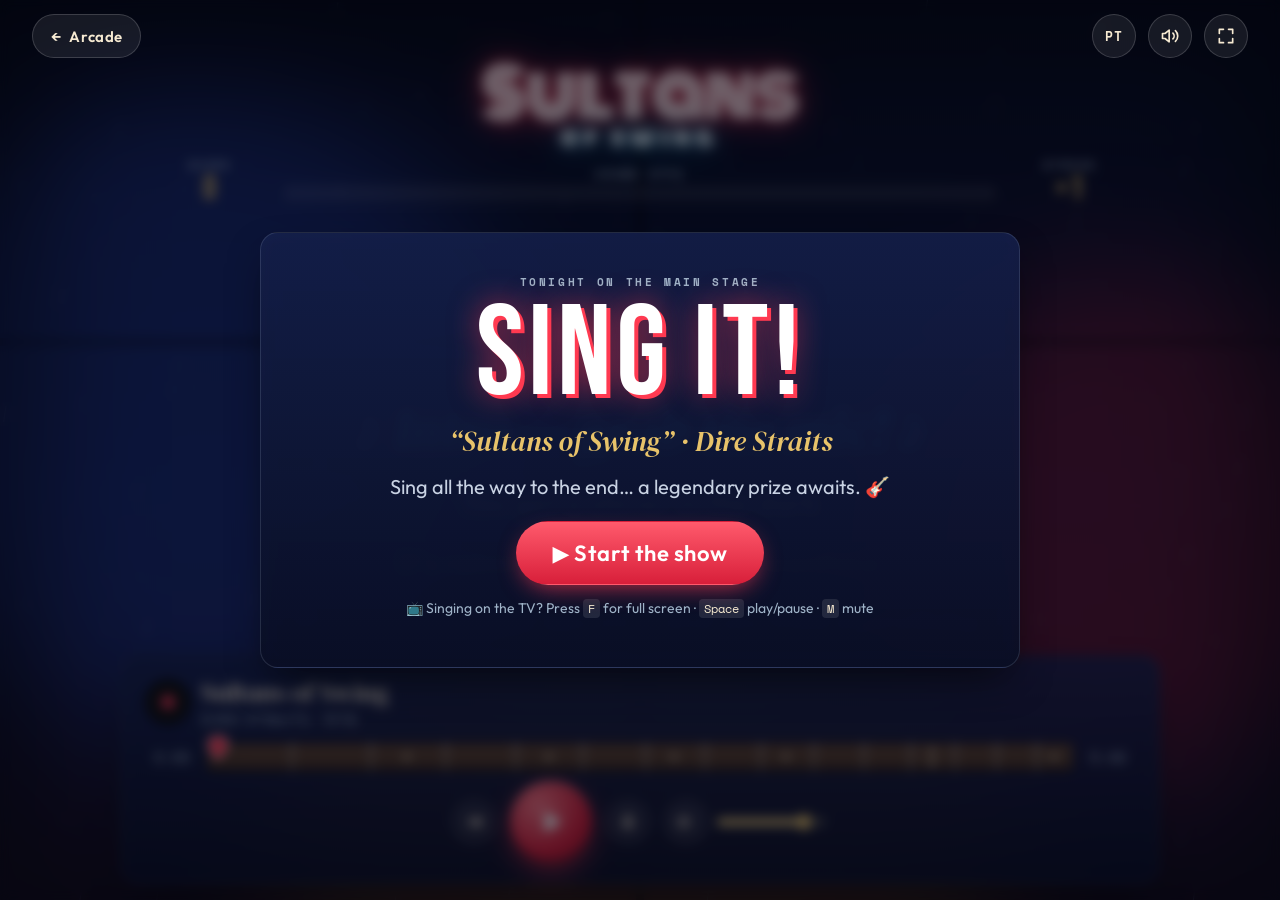
==== commit 613dab44: "Karaoke TV mode: full screen, big-screen lyrics, auto-hiding controls - Full-screen button and F key" ====
--- a/karaoke/index.html
+++ b/karaoke/index.html
@@ -27,6 +27,7 @@
     <button class="btn" type="button" id="setup-btn" hidden><svg viewBox="0 0 24 24" fill="none" stroke="currentColor" stroke-width="2" stroke-linecap="round" aria-hidden="true"><path d="M4 6h10M18 6h2M4 12h4M12 12h8M4 18h12M20 18h0"/><circle cx="16" cy="6" r="2"/><circle cx="10" cy="12" r="2"/><circle cx="18" cy="18" r="2"/></svg><span class="hide-sm" data-i18n="k.setup">Song setup</span></button>
     <button class="btn lang" data-lang-toggle type="button">PT</button>
     <button class="btn icon" data-mute-toggle type="button"></button>
+    <button class="btn icon" type="button" id="fs-btn" data-i18n-attr="aria-label:k.fullscreen; title:k.fullscreen"><svg viewBox="0 0 24 24" fill="none" stroke="currentColor" stroke-width="2" stroke-linecap="round" stroke-linejoin="round" aria-hidden="true"><path d="M4 9V4h5M20 9V4h-5M4 15v5h5M20 15v5h-5"/></svg></button>
   </header>
 
   <main class="karaoke">
@@ -93,6 +94,7 @@
       <div class="start-actions">
         <button class="btn primary big" type="button" id="start-play" data-i18n="k.startShow" hidden>▶ Start the show</button>
       </div>
+      <p class="start-tv" data-i18n-html="k.tvTip"></p>
       <p class="start-foot" id="start-foot"></p>
     </div>
   </div>
--- a/karaoke/karaoke.css
+++ b/karaoke/karaoke.css
@@ -248,3 +248,53 @@
 
 /* keep the top bar (back, language, sound, local setup) usable above the start screen */
 .topbar { z-index: 60; }
+
+/* ---------------- TV mode ----------------
+   The karaoke is mainly played on a TV connected to a PC. While the song plays,
+   the controls and the mouse pointer fade away after a few seconds (any mouse
+   move or key brings them back). Keys: Space play/pause, ←/→ skip 5 s, M mute,
+   F full screen. */
+.deck, .topbar { transition: opacity .5s ease, transform .5s ease; }
+body.idle { cursor: none; }
+body.idle .deck { opacity: 0; transform: translateY(14px); pointer-events: none; }
+body.idle .topbar { opacity: 0; transform: translateY(-14px); pointer-events: none; }
+.start-tv { margin: 14px 0 0; font-size: 14px; color: var(--steel); }
+.start-tv kbd { color: var(--cream); }
+@media (hover: none), (max-width: 760px) { .start-tv { display: none; } }
+
+/* Big screens (TV / large monitor): everything readable from the sofa. */
+@media (min-width: 1200px) and (min-height: 650px) {
+  .karaoke { width: min(1700px, 100%); padding-left: 3vw; padding-right: 3vw; }
+  .sign-main { font-size: clamp(56px, 5vw, 100px); }
+  .sign-sub { font-size: clamp(20px, 1.6vw, 32px); }
+  .hud { width: min(980px, 100%); margin-top: 1.6vh; }
+  .hud-box { min-width: 120px; }
+  .hud-label { font-size: clamp(11px, .8vw, 15px); }
+  .hud-val { font-size: clamp(32px, 2.6vw, 54px); }
+  .hype-bar { height: 14px; }
+  .lyrics li { font-size: clamp(24px, min(2.5vw, 4.2vh), 54px); padding: 1.1vh 6vw; }
+  .lyrics li.current { font-size: clamp(34px, min(4.3vw, 7.2vh), 96px); }
+  .lyrics li.current::after { height: 5px; margin-top: 1.2vh; }
+  .deck { width: min(1040px, 100%); padding: 18px 26px 20px; }
+  .now-text strong { font-size: 26px; }
+  .now-text span { font-size: 15px; }
+  .time { font-size: 15px; min-width: 50px; }
+  .neck { height: 28px; }
+  .play { width: 82px; height: 82px; }
+  .play svg { width: 36px; height: 36px; }
+  .start-card { width: min(760px, 100%); padding: 44px 36px 34px; }
+  .start-title { font-size: clamp(110px, 10vw, 180px); }
+  .start-sub { font-size: 28px; }
+  .start-hint { font-size: 20px; }
+  .btn.big { min-height: 64px; padding: 18px 36px; font-size: 22px; }
+  .encore { font-size: clamp(110px, 11vw, 200px); }
+  .stars { font-size: clamp(64px, 6vw, 110px); }
+  .final-score { font-size: 38px; }
+  .reveal-headline { font-size: clamp(56px, 5.4vw, 110px); }
+  .reveal-message { font-size: clamp(19px, 1.5vw, 28px); max-width: 64ch; }
+  .rarity-banner { font-size: 15px; padding: 10px 22px; }
+  .mystery { width: min(300px, 22vw); }
+  .tap-hint, .unlock-label { font-size: 18px; }
+  #reveal-tickets .ticket-slot { width: min(400px, 26vw); }
+  .reveal-actions .btn { min-height: 56px; font-size: 18px; padding: 14px 26px; }
+}
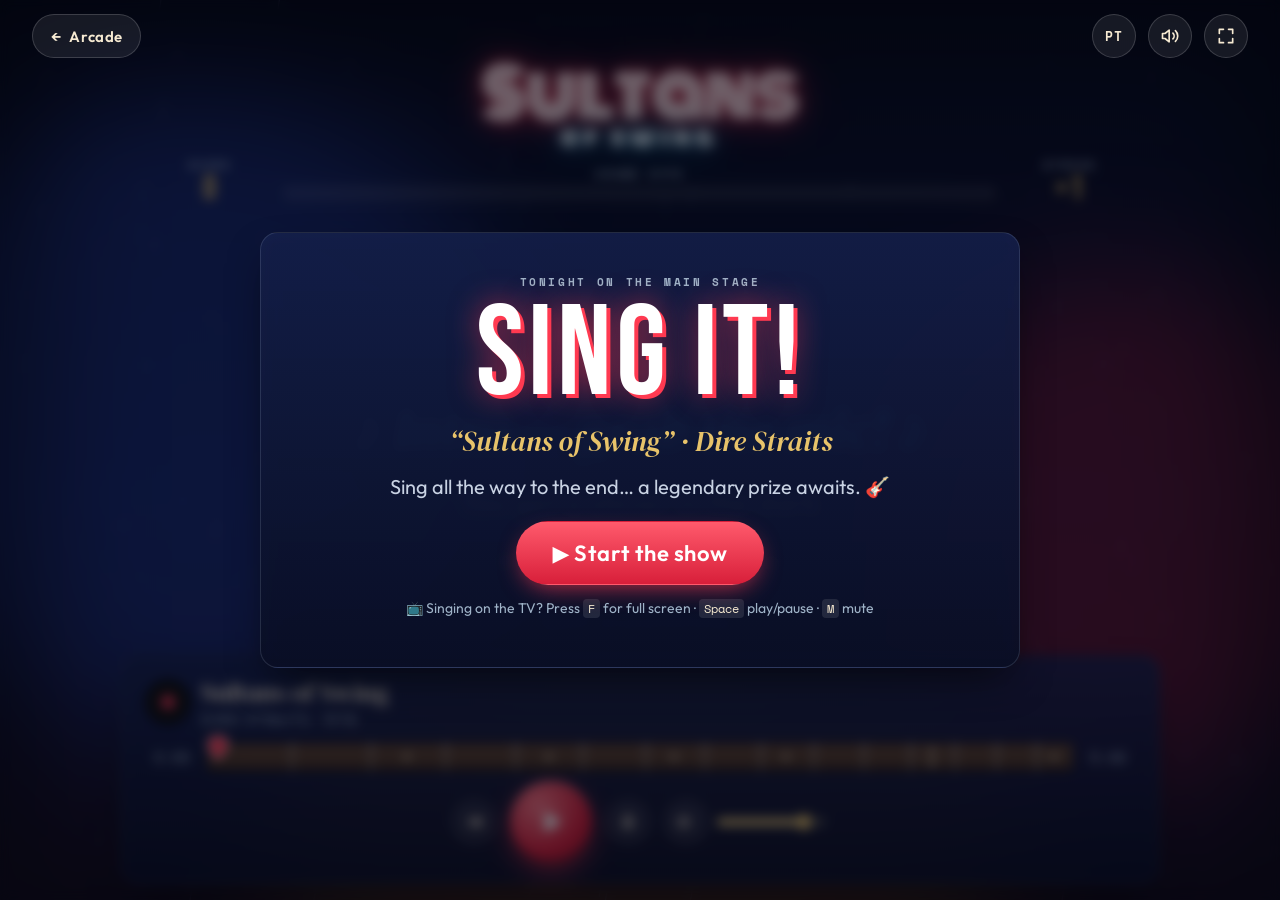
==== commit fe24adc0: "Add Run to the Stage 3D runner; new ticket portrait and souvenir numbers - Run to the Stage: 3D runn" ====
--- a/karaoke/index.html
+++ b/karaoke/index.html
@@ -156,16 +156,6 @@
         <p class="tap-hint" data-i18n="k.tapReveal">Tap to reveal</p>
       </div>
 
-      <div class="stage-miss" id="stage-miss" hidden>
-        <p class="miss-icon" aria-hidden="true">🔒</p>
-        <h2 class="reveal-headline" data-i18n="k.missTitle">So close!</h2>
-        <p class="reveal-message" data-i18n="k.missText"></p>
-        <div class="reveal-actions">
-          <button class="btn primary" type="button" id="miss-again" data-i18n="k.missAgain">🎤 Sing the whole song</button>
-          <a class="btn" href="../" data-nav data-i18n="k.missBack">← Back to the arcade</a>
-        </div>
-      </div>
-
       <div class="stage-3" id="stage-3" hidden>
         <p class="rarity-banner" data-i18n="k.rarityBanner">★ Legendary · Limited Edition ★</p>
         <h2 class="reveal-headline" id="reveal-headline"></h2>
--- a/assets/css/collectible.css
+++ b/assets/css/collectible.css
@@ -38,7 +38,7 @@
   font: 700 10px/1 var(--font-mono); letter-spacing: .16em; text-transform: uppercase;
   color: var(--red); padding-bottom: 10px; border-bottom: 1.5px dashed rgba(32, 23, 46, .35);
 }
-.t-serial { color: var(--ink); }
+.t-serial { color: var(--ink); white-space: nowrap; letter-spacing: .04em; }
 
 /* ---- artwork window ---- */
 .t-art {
@@ -59,18 +59,17 @@
 }
 .t-rays {
   position: absolute; inset: -40%;
-  background: repeating-conic-gradient(from 0deg at 50% 62%, rgba(255, 231, 168, .22) 0 6deg, transparent 6deg 18deg);
+  /* vector sun rays (prints crisp, unlike a conic gradient) */
+  background: url("data:image/svg+xml,<svg xmlns='http://www.w3.org/2000/svg' viewBox='0 0 200 200' preserveAspectRatio='none'><path fill='%23ffe7a8' fill-opacity='.22' d='M100 124L100.0 -176.0L131.4 -174.4ZM100 124L192.7 -161.3L222.0 -150.1ZM100 124L276.3 -118.7L300.7 -98.9ZM100 124L342.7 -52.3L359.8 -26.0ZM100 124L385.3 31.3L393.4 61.6ZM100 124L400.0 124.0L398.4 155.4ZM100 124L385.3 216.7L374.1 246.0ZM100 124L342.7 300.3L322.9 324.7ZM100 124L276.3 366.7L250.0 383.8ZM100 124L192.7 409.3L162.4 417.4ZM100 124L100.0 424.0L68.6 422.4ZM100 124L7.3 409.3L-22.0 398.1ZM100 124L-76.3 366.7L-100.7 346.9ZM100 124L-142.7 300.3L-159.8 274.0ZM100 124L-185.3 216.7L-193.4 186.4ZM100 124L-200.0 124.0L-198.4 92.6ZM100 124L-185.3 31.3L-174.1 2.0ZM100 124L-142.7 -52.3L-122.9 -76.7ZM100 124L-76.3 -118.7L-50.0 -135.8ZM100 124L7.3 -161.3L37.6 -169.4Z'/></svg>") center / 100% 100% no-repeat;
   animation: rays 40s linear infinite;
 }
 @keyframes rays { to { transform: rotate(360deg); } }
-.t-guitar { position: absolute; width: 30%; right: 4%; bottom: 2%; transform: rotate(24deg); filter: drop-shadow(0 6px 8px rgba(0, 0, 0, .5)); }
-.t-portrait { position: absolute; left: 50%; bottom: 0; width: 84%; height: auto; transform: translateX(-52%); filter: drop-shadow(0 8px 14px rgba(0, 0, 0, .45)); }
-.t-rarity, .t-edition {
+.t-portrait { position: absolute; left: 50%; top: 53%; width: 110%; height: auto; transform: translate(-50%, -50%); filter: drop-shadow(0 8px 14px rgba(0, 0, 0, .45)); }
+.t-rarity {
   position: absolute; top: 30%; font: 700 9px/1 var(--font-mono); letter-spacing: .14em; text-transform: uppercase;
   padding: 5px 7px; border-radius: 4px; z-index: 2;
 }
 .t-rarity { left: 8px; color: #2a1c05; background: linear-gradient(135deg, #fff2c4, #e8c36a 50%, #b8892f); box-shadow: 0 2px 6px rgba(0, 0, 0, .4); }
-.t-edition { right: 8px; color: #fff; background: var(--red); }
 
 /* ---- titles ---- */
 .t-title { text-align: center; margin-top: 12px; }
@@ -109,7 +108,9 @@
 .t-admit { font: 400 26px/1 var(--font-display); letter-spacing: .1em; color: var(--red); }
 .t-stub span { font: 700 9px/1 var(--font-mono); letter-spacing: .12em; text-transform: uppercase; color: #4a3f55; }
 .t-barcode { width: 110px; height: 34px; fill: var(--ink); }
-.t-stub-serial { grid-column: 2; text-align: center; }
+.t-code { position: relative; display: flex; flex-direction: column; align-items: center; gap: 2px; }
+.t-barnum { font: 600 9px/1 var(--font-mono); letter-spacing: .08em; color: var(--ink); }
+@media print { .t-barcode { width: 46mm; height: 12mm; } }
 
 /* ---- holographic foil ---- */
 .t-holo {
@@ -147,6 +148,16 @@
   .ticket-pair { gap: 10mm; }
   .ticket-slot { width: 82mm; break-inside: avoid; }
   .ticket { transform: none !important; box-shadow: 0 0 0 2px #2a1c05, 0 0 0 5px #e8c36a, 0 0 0 7px #8a6420; -webkit-print-color-adjust: exact; print-color-adjust: exact; }
-  .t-holo, .t-rays { display: none; }
+  .t-holo { display: none; }
+  .t-rays { animation: none !important; transform: none !important; } /* sunlight stays, frozen, in the PDF */
+  /* effects that make the PDF flatten into tiles (white seams): plain versions for print */
+  .t-portrait { filter: none !important; }
+  .t-rarity { box-shadow: none !important; }
+  /* solid, untransformed sun: a see-through layer prints in tiles with a seam */
+  .t-sun { -webkit-mask: none !important; mask: none !important; opacity: 1 !important; transform: none !important;
+    left: 11% !important; top: calc(58% - 39% / 1.02) !important;
+    background: radial-gradient(circle, #fde0a2, #f88a4f 70%) !important; }
+  .t-art, .t-art * { -webkit-print-color-adjust: exact; print-color-adjust: exact; }
   .t-perf::after { background: radial-gradient(circle at 0 50%, #fff 9px, transparent 9.5px), radial-gradient(circle at 100% 50%, #fff 9px, transparent 9.5px); }
 }
+
--- a/karaoke/karaoke.css
+++ b/karaoke/karaoke.css
@@ -14,10 +14,8 @@
 @keyframes breathe { 50% { transform: scale(1.15); opacity: .35; } }
 #rain { position: absolute; inset: 0; width: 100%; height: 100%; }
 .window-frame {
+  /* soft dark edges only — no window bars across the screen */
   position: absolute; inset: 0;
-  background:
-    linear-gradient(90deg, transparent calc(50% - 4px), rgba(0, 0, 0, .55) calc(50% - 4px) calc(50% + 4px), transparent calc(50% + 4px)),
-    linear-gradient(180deg, transparent calc(38% - 4px), rgba(0, 0, 0, .5) calc(38% - 4px) calc(38% + 4px), transparent calc(38% + 4px));
   box-shadow: inset 0 0 120px 40px rgba(0, 0, 0, .8);
   opacity: .6;
 }
@@ -59,8 +57,8 @@
   --p: 0%;
   /* side padding + wrapping keep long lines fully inside the lyrics area */
   padding: 10px clamp(12px, 4vw, 40px); margin: 0;
-  font: 700 clamp(17px, 3.2vw, 26px)/1.25 var(--font-body);
-  overflow-wrap: anywhere; text-wrap: balance;
+  font: 700 calc(clamp(17px, 3.2vw, 26px) * var(--fit, 1))/1.25 var(--font-body);
+  white-space: nowrap;
   color: rgba(246, 234, 210, .32);
   transform: scale(.92); transform-origin: center;
   transition: transform .45s ease, color .45s ease, opacity .45s ease, filter .45s, font-size .3s ease;
@@ -69,15 +67,19 @@
 .lyrics li.near { color: rgba(246, 234, 210, .55); filter: none; }
 .lyrics li.past { opacity: .5; }
 .lyrics li.current {
-  /* bigger via font-size (not a zoom), so the line re-wraps instead of spilling past the edges */
+  /* bigger via font-size; lines never wrap — karaoke.js shrinks any too-wide line (--fit) */
   transform: none; filter: none;
-  font-size: clamp(21px, 4.2vw, 36px); line-height: 1.2;
-  color: transparent;
+  font-size: calc(clamp(21px, 4.2vw, 36px) * var(--fit, 1)); line-height: 1.2;
+  color: rgba(246, 234, 210, .95);
+}
+/* The gold fill is clipped to the text span itself, with no filter on it or its children:
+   iPhone Safari paints background-clip:text as invisible when a descendant has a filter. */
+.lyrics li.current .txt {
+  color: transparent; -webkit-text-fill-color: transparent;
   background: linear-gradient(90deg, var(--gold) 0 var(--p), rgba(246, 234, 210, .95) var(--p) 100%);
   -webkit-background-clip: text; background-clip: text;
-  text-shadow: none;
-}
-.lyrics li.current .txt { filter: drop-shadow(0 0 18px rgba(232, 195, 106, .35)); }
+  -webkit-box-decoration-break: slice; box-decoration-break: slice;
+}
 .lyrics li.inst { font-family: var(--font-serif); font-style: italic; font-weight: 400; }
 .lyrics li.inst.current { color: var(--neon-blue); background: none; animation: pulse 1.6s ease-in-out infinite; }
 @keyframes pulse { 50% { opacity: .55; } }
@@ -86,6 +88,7 @@
   background: linear-gradient(90deg, transparent, var(--neon-red)); box-shadow: 0 0 10px var(--neon-red);
 }
 .lyrics li.inst.current::after { display: none; }
+.lyrics li.inst.current .txt { background: none; color: var(--neon-blue); -webkit-text-fill-color: var(--neon-blue); }
 
 /* ---------------- deck ---------------- */
 .deck { width: min(720px, 100%); padding: 14px 18px 16px; margin-top: 8px; }
@@ -227,8 +230,6 @@
 @keyframes deal { from { opacity: 0; transform: translateY(80px) rotate(calc(-14deg + var(--i) * 28deg)) scale(.6); } }
 .reveal-actions { display: flex; gap: 10px; flex-wrap: wrap; justify-content: center; margin-top: 30px; animation: rise .6s 1.4s ease both; }
 
-.miss-icon { margin: 0 0 10px; font-size: 72px; filter: drop-shadow(0 0 20px rgba(232, 195, 106, .5)); animation: zoom-in .6s cubic-bezier(.2, 1.4, .4, 1) both; }
-.stage-miss .reveal-actions { animation-delay: .5s; }
 
 /* ---------------- responsive ---------------- */
 @media (max-width: 600px) {
@@ -244,6 +245,14 @@
 @media (max-height: 640px) {
   .sign-sub { display: none; }
   .now { display: none; }
+}
+/* phone held sideways: drop the sign so lyrics and controls both fit */
+@media (max-height: 480px) {
+  .sign { display: none; }
+  .hud { margin: 4px 0 0; }
+  .lyrics-view { min-height: 110px; }
+  .deck { padding: 8px 12px 10px; margin-top: 4px; }
+  .play { width: 52px; height: 52px; }
 }
 
 /* keep the top bar (back, language, sound, local setup) usable above the start screen */
@@ -272,8 +281,8 @@
   .hud-label { font-size: clamp(11px, .8vw, 15px); }
   .hud-val { font-size: clamp(32px, 2.6vw, 54px); }
   .hype-bar { height: 14px; }
-  .lyrics li { font-size: clamp(24px, min(2.5vw, 4.2vh), 54px); padding: 1.1vh 6vw; }
-  .lyrics li.current { font-size: clamp(34px, min(4.3vw, 7.2vh), 96px); }
+  .lyrics li { font-size: calc(clamp(24px, min(2.5vw, 4.2vh), 54px) * var(--fit, 1)); padding: 1.1vh 6vw; }
+  .lyrics li.current { font-size: calc(clamp(34px, min(4.3vw, 7.2vh), 96px) * var(--fit, 1)); }
   .lyrics li.current::after { height: 5px; margin-top: 1.2vh; }
   .deck { width: min(1040px, 100%); padding: 18px 26px 20px; }
   .now-text strong { font-size: 26px; }
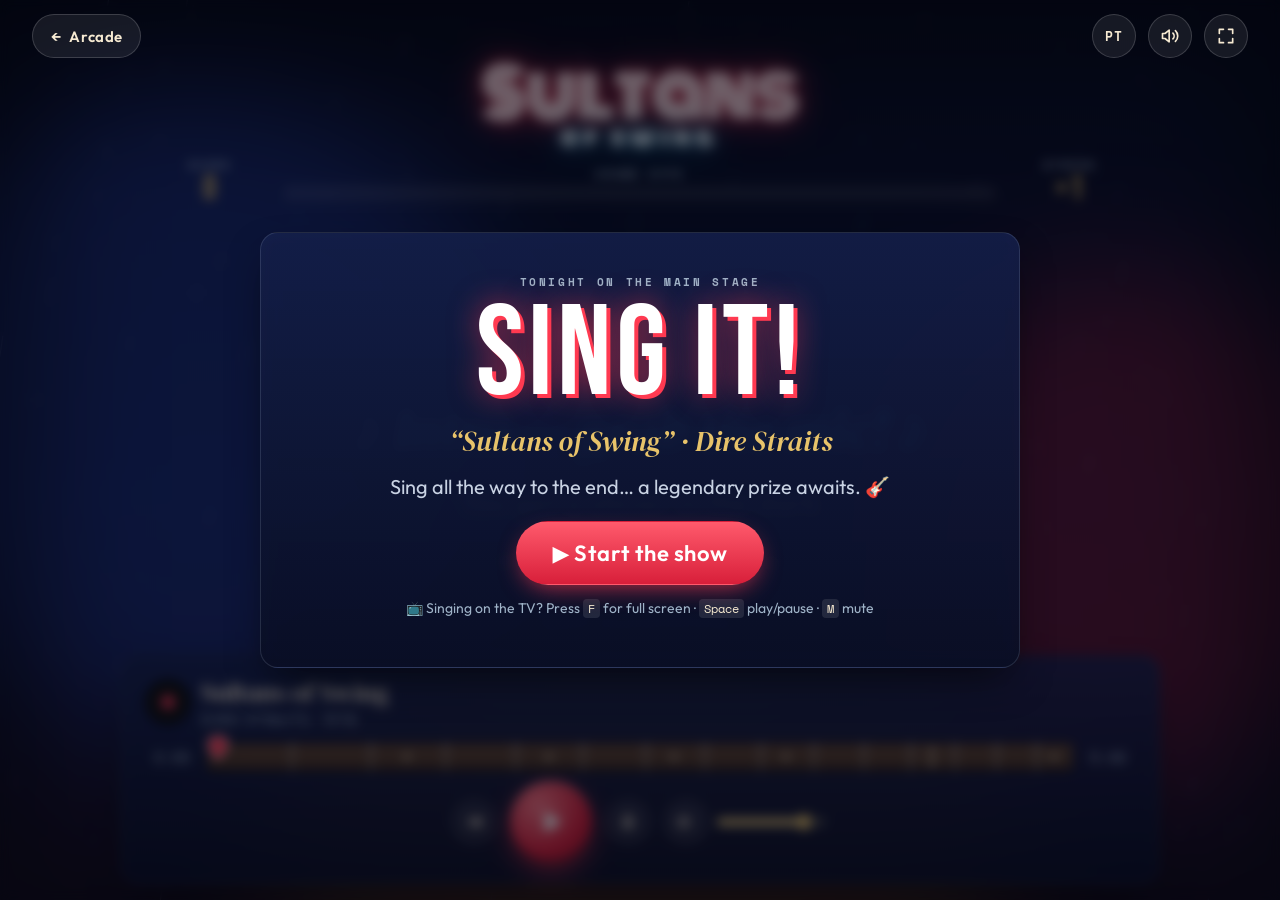
==== commit 92e05c07: "Collectibles: download the caricature instead of printing Replace the Print / Save as PDF button wit" ====
--- a/karaoke/index.html
+++ b/karaoke/index.html
@@ -162,7 +162,7 @@
         <p class="reveal-message" id="reveal-message"></p>
         <div id="reveal-tickets"></div>
         <div class="reveal-actions">
-          <a class="btn gold" href="../ticket/" data-nav data-i18n="k.keep">🎟️ Keep &amp; print the tickets</a>
+          <a class="btn gold" href="../ticket/" data-nav data-i18n="k.keep">🎟️ See my collectibles</a>
           <button class="btn" type="button" id="again" data-i18n="k.singAgain">🎤 Sing again</button>
         </div>
       </div>
